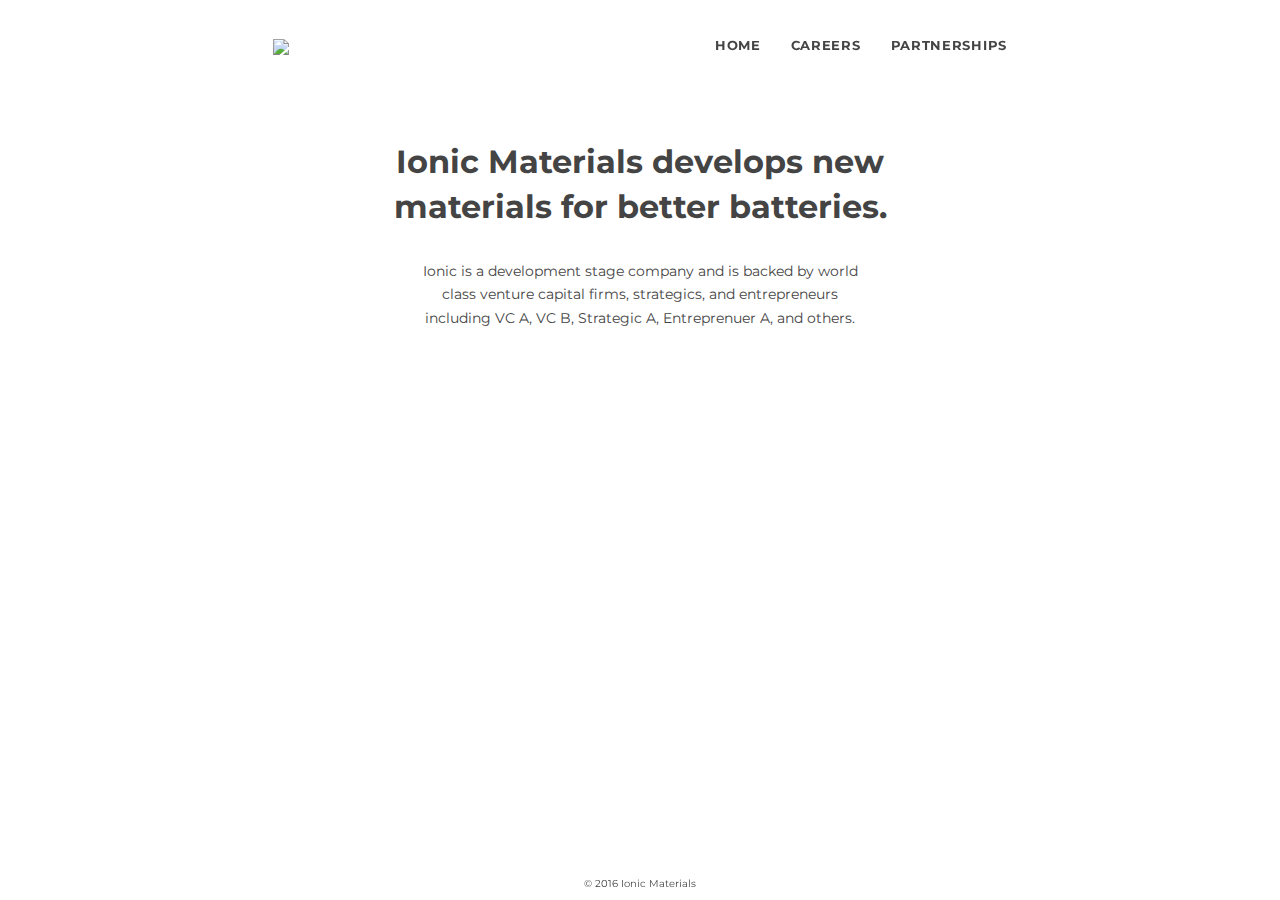
==== index.html @ e86f1b8c "initial design" ====
<!DOCTYPE html>
<html >
  <head>
    <meta charset="UTF-8">
    <title>Ionic</title>
    
    
    
    
        <link rel="stylesheet" href="css/style.css">

    
    
    
  </head>

  <body>

    <div id="header">
  <div class="header-content">
    <a class="nav" data-link="home">
      <img class="logo" src="https://dl.dropboxusercontent.com/s/o4ygp7wwa35erc0/Ionic-Materials_transparent.png"/>      
    </a>
    <div class="menu">
      <a class="desktop nav" data-link="home">Home</a>      
      <a class="desktop nav" data-link="careers">Careers</a>
      <a class="desktop nav" data-link="partnerships">Partnerships</a> 
    </div>
  </div>
</div>
<a class="mobile" href="#" id="open-mobile-menu">&equiv;</a>
<div class="header-spacer"></div>

<section class="content" data-page="home">
  <div class="headline">
    Ionic Materials develops new materials for better batteries.
  </div>
  <p class="body index">
    Ionic is a development stage company and is backed by world class venture capital firms, strategics, and entrepreneurs including VC A, VC B, Strategic A, Entreprenuer A, and others.
  </p> 
</section>

<section class="content hide" data-page="careers">
  <div class="headline">
    Careers
  </div>
  <div class="body">
    <p>
      Ionic is looking for talented and enthusiastic individuals to join our team. Open positions include:      
    </p>
    <li>Battery Scientists</li>
    <li>Battery Manufacturing Engineers</li>
    <li>Materials Scientists</li>
    <li>Polymer Manufacturing Experts</li>
    <li>R&D Technicians</li>
  </div> 
</section>

<section class="content hide" data-page="partnerships">
  <div class="headline">
    Partnerships
  </div>
  <p class="body">
    Ionic is discussing potential partnerships for R&D and manufacturing with many major materials companies, battery manufacturers, and device makers. If you are interested in a partnership with Ionic Materials, please contact <a href="mailto:partnerships@ionicmaterials.com">partnerships@ionicmaterials.com</a>.
  </p> 
</section>

<div class="footer">
  <div class="footer-content">
    &copy; 2016 Ionic Materials
  </div>
</div> 

<div id="mobile-menu" class="hide">
  <a id="close-mobile-menu">&Cross;</a>
  <a class="nav" data-link="home">Home</a>
  <a class="nav" data-link="careers">Careers</a>  
  <a class="nav" data-link="partnerships">Partnerships</a>
</div>
    <script src='http://cdnjs.cloudflare.com/ajax/libs/jquery/2.1.3/jquery.min.js'></script>

        <script src="js/index.js"></script>

    
    
    
  </body>
</html>
---- css/style.css ----
@import url(https://fonts.googleapis.com/css?family=Montserrat:400,700);
body, html {
  height: 100%;
  margin: 0;
  font-family: "Montserrat", sans-serif;
  color: #444;
  font-size: 14px;
  background: url(https://dl.dropboxusercontent.com/s/7ofhm16jgsny3mx/background-gradient.jpg) no-repeat center center fixed;
  background-size: cover;
}

p, li {
  line-height: 1.7;
}

a {
  cursor: pointer;
}

.content {
  padding: 0 15px;
}
.content .headline {
  max-width: 540px;
  margin: 50px auto 30px;
  font-size: 32px;
  line-height: 1.4;
  font-weight: 700;
  text-align: center;
}
@media only screen and (max-width: 480px) {
  .content .headline {
    font-size: 21px;
  }
}
.content .body {
  max-width: 600px;
  margin: 0 auto;
}
.content .body.index {
  text-align: center;
  max-width: 460px;
}
.content li {
  text-align: left;
  margin-left: 10px;
}
.content a {
  color: #0671B9;
  -webkit-transition: all 0.3s ease-out;
  transition: all 0.3s ease-out;
}
.content a:hover {
  background-color: #0671B9;
  color: white;
  text-decoration: none;
}

.header-spacer {
  height: 90px;
}

#header {
  position: fixed;
  width: 100%;
  height: 90px;
  line-height: 90px;
  -webkit-transition: all ease-out 0.5s;
  transition: all ease-out 0.5s;
}
#header.sticky {
  background-color: #F2F4F7;
  box-shadow: 0 0 3px #333;
}
#header .header-content {
  max-width: 760px;
  margin: 0 auto;
  vertical-align: middle;
  height: 100%;
  padding: 0 10px;
}
#header .logo {
  height: 42px;
  vertical-align: middle;
}
#header .menu {
  float: right;
}
#header a {
  color: #444;
  text-decoration: none;
  display: inline-block;
  padding: 0 13px;
  text-transform: uppercase;
  font-weight: 700;
  letter-spacing: 0.7px;
  font-size: 13px;
  -webkit-transition: all ease-out 0.3s;
  transition: all ease-out 0.3s;
  border-bottom: 0px solid #0671B9;
}
#header a:hover {
  background-color: rgba(0, 0, 0, 0.03);
  color: black;
  border-bottom-width: 5px;
}

.hide {
  display: none !important;
}

.footer {
  position: fixed;
  bottom: 0;
  width: 100%;
  text-align: center;
  font-size: 10px;
  margin: 100px 0 10px;
}
@media only screen and (max-width: 480px) {
  .footer {
    position: inherit;
  }
}

.mobile {
  display: none !important;
}

@media only screen and (max-width: 480px) {
  .mobile {
    display: inherit !important;
  }

  .desktop {
    display: none !important;
  }
}
#mobile-menu {
  z-index: 10;
  position: fixed;
  top: 0%;
  width: 100%;
  height: 100%;
  padding-top: 70px;
  background-color: rgba(0, 0, 0, 0.88);
  text-align: center;
  -webkit-transition: top ease-out 0.1s;
  transition: top ease-out 0.1s;
}
#mobile-menu a {
  display: block;
  color: white;
  text-decoration: none;
  font-size: 21px;
  padding: 10px 0;
}
#mobile-menu a:active, #mobile-menu a:hover {
  font-weight: 700;
}
#mobile-menu #close-mobile-menu {
  font-size: 80px;
  position: absolute;
  padding: 25px;
  right: -2px;
  top: -40px;
}
#mobile-menu.show {
  top: 0%;
}
#mobile-menu.hide {
  top: 100%;
}

#open-mobile-menu {
  text-decoration: none;
  font-size: 40px;
  right: 0px;
  top: -8px;
  padding: 20px;
  position: fixed;
  color: #444;
}

section {
  -webkit-animation: 0.5s enter;
          animation: 0.5s enter;
}

@-webkit-keyframes enter {
  from {
    opacity: 0;
  }
  to {
    opacity: 1;
  }
}

@keyframes enter {
  from {
    opacity: 0;
  }
  to {
    opacity: 1;
  }
}
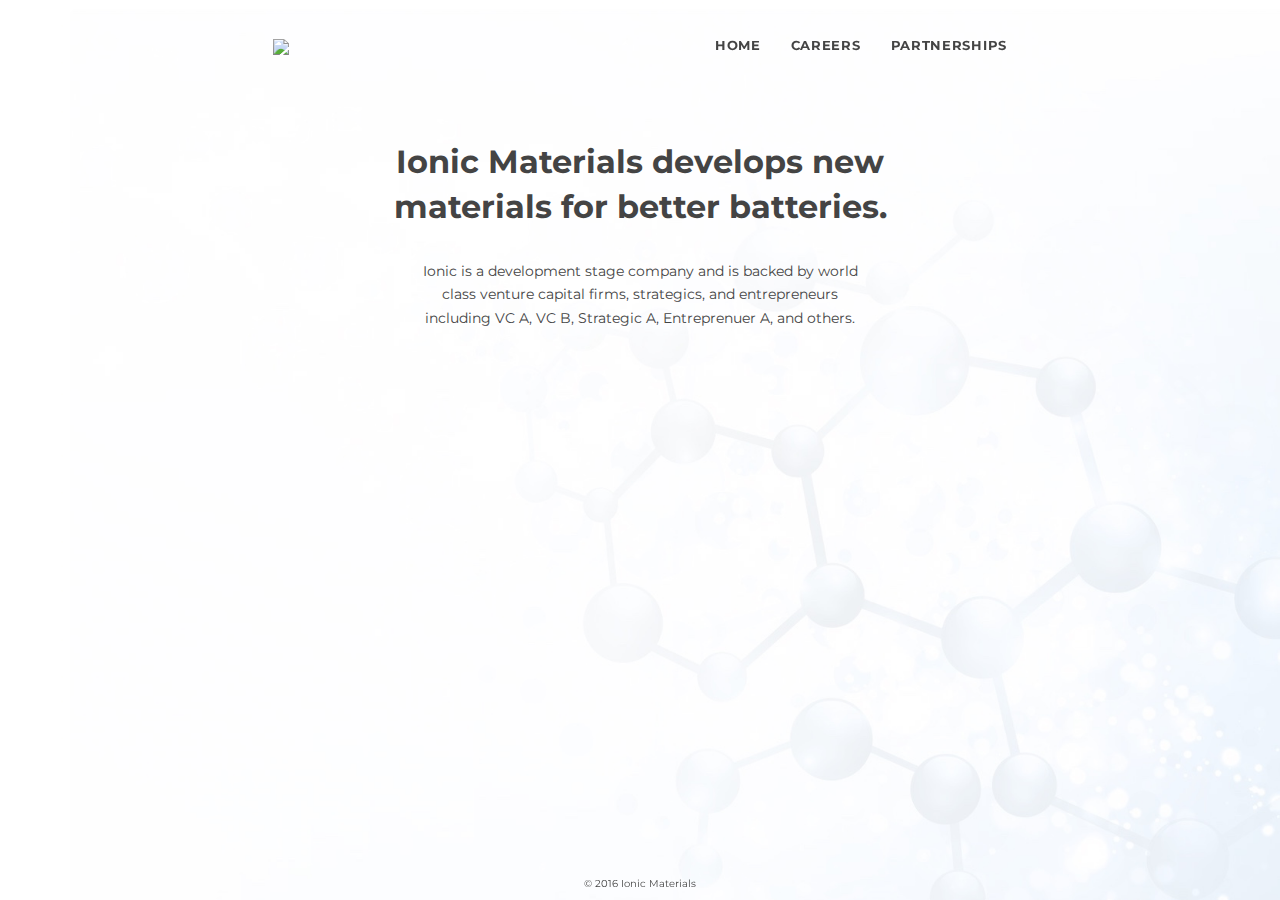
==== commit 6f9ba05c: "meta viewport tag" ====
--- a/index.html
+++ b/index.html
@@ -1,17 +1,18 @@
 <!DOCTYPE html>
 <html >
   <head>
+    <meta name="viewport" content="width=device-width, initial-scale=1.0, maximum-scale=1.0, user-scalable=no"/>
     <meta charset="UTF-8">
     <title>Ionic</title>
-    
-    
-    
-    
+
+
+
+
         <link rel="stylesheet" href="css/style.css">
 
-    
-    
-    
+
+
+
   </head>
 
   <body>
@@ -19,12 +20,12 @@
     <div id="header">
   <div class="header-content">
     <a class="nav" data-link="home">
-      <img class="logo" src="https://dl.dropboxusercontent.com/s/o4ygp7wwa35erc0/Ionic-Materials_transparent.png"/>      
+      <img class="logo" src="https://dl.dropboxusercontent.com/s/o4ygp7wwa35erc0/Ionic-Materials_transparent.png"/>
     </a>
     <div class="menu">
-      <a class="desktop nav" data-link="home">Home</a>      
+      <a class="desktop nav" data-link="home">Home</a>
       <a class="desktop nav" data-link="careers">Careers</a>
-      <a class="desktop nav" data-link="partnerships">Partnerships</a> 
+      <a class="desktop nav" data-link="partnerships">Partnerships</a>
     </div>
   </div>
 </div>
@@ -37,7 +38,7 @@
   </div>
   <p class="body index">
     Ionic is a development stage company and is backed by world class venture capital firms, strategics, and entrepreneurs including VC A, VC B, Strategic A, Entreprenuer A, and others.
-  </p> 
+  </p>
 </section>
 
 <section class="content hide" data-page="careers">
@@ -46,14 +47,14 @@
   </div>
   <div class="body">
     <p>
-      Ionic is looking for talented and enthusiastic individuals to join our team. Open positions include:      
+      Ionic is looking for talented and enthusiastic individuals to join our team. Open positions include:
     </p>
     <li>Battery Scientists</li>
     <li>Battery Manufacturing Engineers</li>
     <li>Materials Scientists</li>
     <li>Polymer Manufacturing Experts</li>
     <li>R&D Technicians</li>
-  </div> 
+  </div>
 </section>
 
 <section class="content hide" data-page="partnerships">
@@ -62,27 +63,27 @@
   </div>
   <p class="body">
     Ionic is discussing potential partnerships for R&D and manufacturing with many major materials companies, battery manufacturers, and device makers. If you are interested in a partnership with Ionic Materials, please contact <a href="mailto:partnerships@ionicmaterials.com">partnerships@ionicmaterials.com</a>.
-  </p> 
+  </p>
 </section>
 
 <div class="footer">
   <div class="footer-content">
     &copy; 2016 Ionic Materials
   </div>
-</div> 
+</div>
 
 <div id="mobile-menu" class="hide">
   <a id="close-mobile-menu">&Cross;</a>
   <a class="nav" data-link="home">Home</a>
-  <a class="nav" data-link="careers">Careers</a>  
+  <a class="nav" data-link="careers">Careers</a>
   <a class="nav" data-link="partnerships">Partnerships</a>
 </div>
     <script src='http://cdnjs.cloudflare.com/ajax/libs/jquery/2.1.3/jquery.min.js'></script>
 
         <script src="js/index.js"></script>
 
-    
-    
-    
+
+
+
   </body>
 </html>
--- a/css/style.css
+++ b/css/style.css
@@ -5,7 +5,7 @@
   font-family: "Montserrat", sans-serif;
   color: #444;
   font-size: 14px;
-  background: url(https://dl.dropboxusercontent.com/s/7ofhm16jgsny3mx/background-gradient.jpg) no-repeat center center fixed;
+  background: url(../assets/background.jpg) no-repeat center center fixed;
   background-size: cover;
 }
 
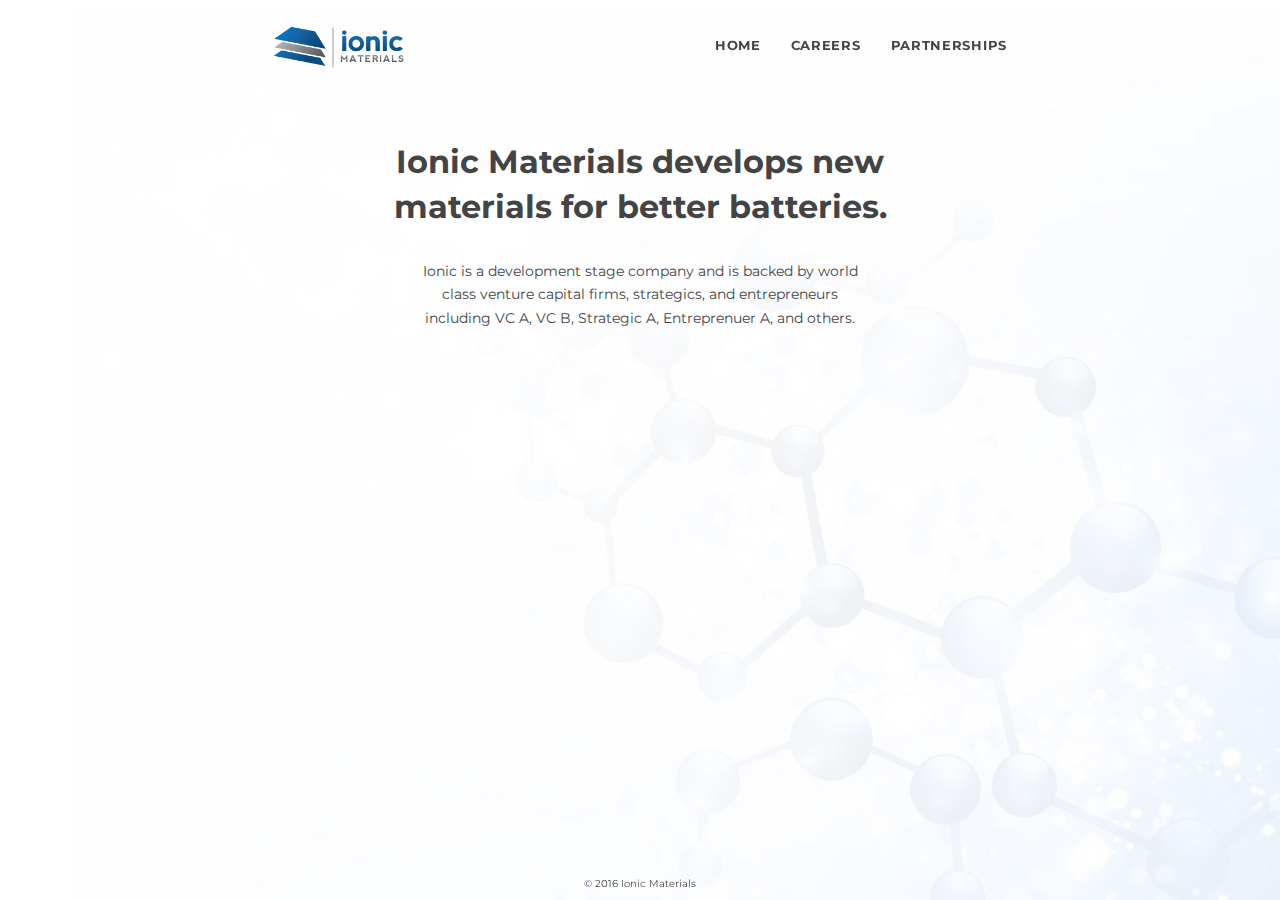
==== commit 77ce11e3: "local logo" ====
--- a/index.html
+++ b/index.html
@@ -20,7 +20,7 @@
     <div id="header">
   <div class="header-content">
     <a class="nav" data-link="home">
-      <img class="logo" src="https://dl.dropboxusercontent.com/s/o4ygp7wwa35erc0/Ionic-Materials_transparent.png"/>
+      <img class="logo" src="assets/logo.png"/>
     </a>
     <div class="menu">
       <a class="desktop nav" data-link="home">Home</a>
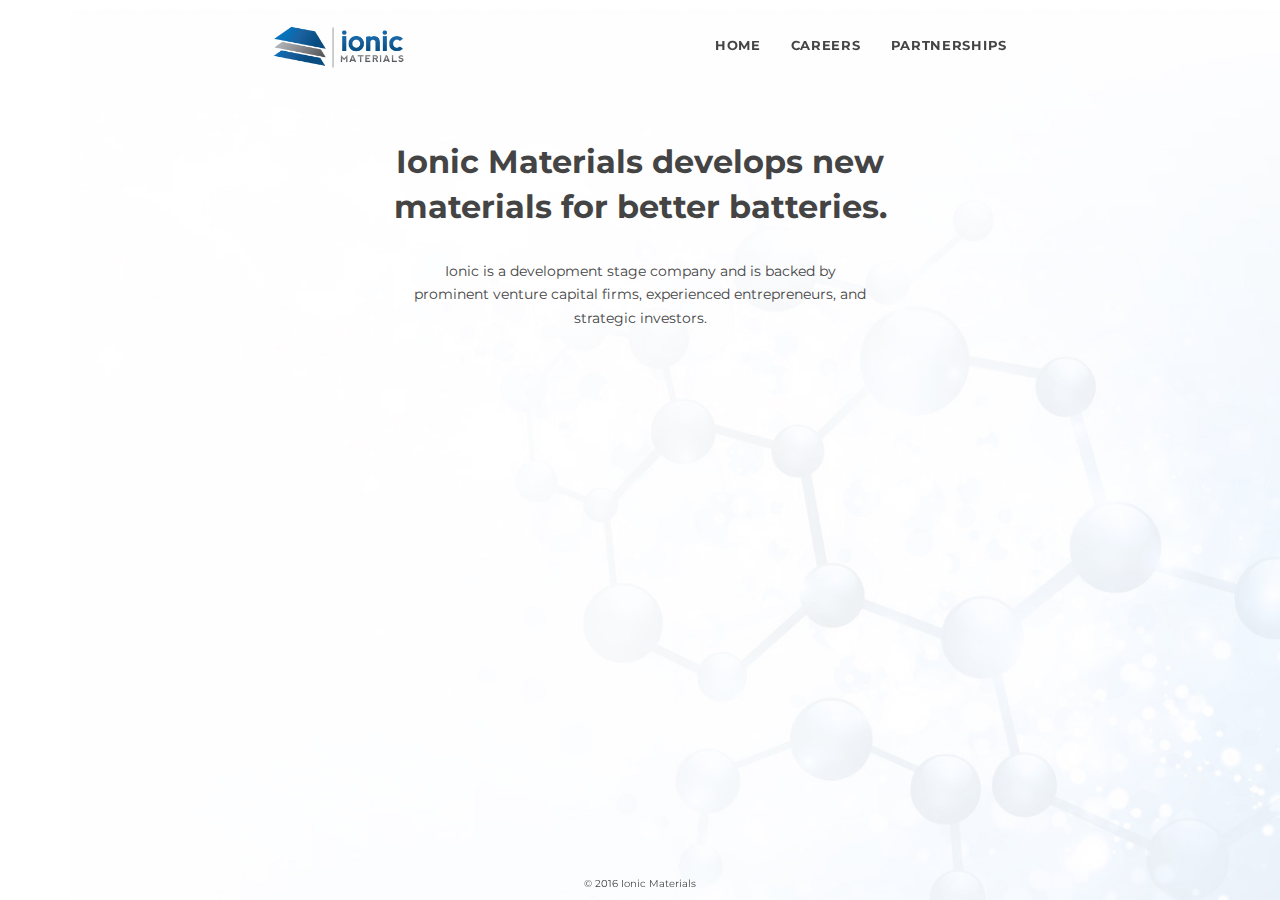
==== commit d371feec: "wording and style changes" ====
--- a/index.html
+++ b/index.html
@@ -37,8 +37,8 @@
     Ionic Materials develops new materials for better batteries.
   </div>
   <p class="body index">
-    Ionic is a development stage company and is backed by world class venture capital firms, strategics, and entrepreneurs including VC A, VC B, Strategic A, Entreprenuer A, and others.
-  </p>
+    Ionic is a development stage company and is backed by prominent venture capital firms, experienced entrepreneurs, and strategic investors.
+  </p> 
 </section>
 
 <section class="content hide" data-page="careers">
@@ -47,14 +47,17 @@
   </div>
   <div class="body">
     <p>
-      Ionic is looking for talented and enthusiastic individuals to join our team. Open positions include:
+      Ionic is looking for talented and enthusiastic individuals to join our team. Open positions include:      
     </p>
     <li>Battery Scientists</li>
     <li>Battery Manufacturing Engineers</li>
     <li>Materials Scientists</li>
     <li>Polymer Manufacturing Experts</li>
     <li>R&D Technicians</li>
-  </div>
+    <p>
+      Qualified applicants can reach us at <a href="mailto:contact@ionicmaterials.com">contact@ionicmaterials.com</a>.
+    </p>
+  </div> 
 </section>
 
 <section class="content hide" data-page="partnerships">
@@ -62,28 +65,28 @@
     Partnerships
   </div>
   <p class="body">
-    Ionic is discussing potential partnerships for R&D and manufacturing with many major materials companies, battery manufacturers, and device makers. If you are interested in a partnership with Ionic Materials, please contact <a href="mailto:partnerships@ionicmaterials.com">partnerships@ionicmaterials.com</a>.
-  </p>
+    Ionic collaborates with leading materials companies, battery manufacturers, and device makers. If you are interested in a partnership with Ionic Materials, please email <a href="mailto:contact@ionicmaterials.com">contact@ionicmaterials.com</a>.
+  </p> 
 </section>
 
 <div class="footer">
   <div class="footer-content">
     &copy; 2016 Ionic Materials
   </div>
-</div>
+</div> 
 
 <div id="mobile-menu" class="hide">
   <a id="close-mobile-menu">&Cross;</a>
   <a class="nav" data-link="home">Home</a>
-  <a class="nav" data-link="careers">Careers</a>
+  <a class="nav" data-link="careers">Careers</a>  
   <a class="nav" data-link="partnerships">Partnerships</a>
 </div>
     <script src='http://cdnjs.cloudflare.com/ajax/libs/jquery/2.1.3/jquery.min.js'></script>
 
         <script src="js/index.js"></script>
 
-
-
-
+    
+    
+    
   </body>
 </html>
--- a/css/style.css
+++ b/css/style.css
@@ -49,11 +49,11 @@
   color: #0671B9;
   -webkit-transition: all 0.3s ease-out;
   transition: all 0.3s ease-out;
+  text-decoration: none;
 }
 .content a:hover {
   background-color: #0671B9;
   color: white;
-  text-decoration: none;
 }
 
 .header-spacer {
@@ -95,14 +95,18 @@
   font-weight: 700;
   letter-spacing: 0.7px;
   font-size: 13px;
-  -webkit-transition: all ease-out 0.3s;
-  transition: all ease-out 0.3s;
+  -webkit-transition: all ease-out 0.15s;
+  transition: all ease-out 0.15s;
   border-bottom: 0px solid #0671B9;
 }
 #header a:hover {
   background-color: rgba(0, 0, 0, 0.03);
   color: black;
   border-bottom-width: 5px;
+}
+#header a:hover .logo {
+  -webkit-filter: saturate(0%) contrast(0%) brightness(40%);
+          filter: saturate(0%) contrast(0%) brightness(40%);
 }
 
 .hide {
@@ -181,26 +185,3 @@
   position: fixed;
   color: #444;
 }
-
-section {
-  -webkit-animation: 0.5s enter;
-          animation: 0.5s enter;
-}
-
-@-webkit-keyframes enter {
-  from {
-    opacity: 0;
-  }
-  to {
-    opacity: 1;
-  }
-}
-
-@keyframes enter {
-  from {
-    opacity: 0;
-  }
-  to {
-    opacity: 1;
-  }
-}
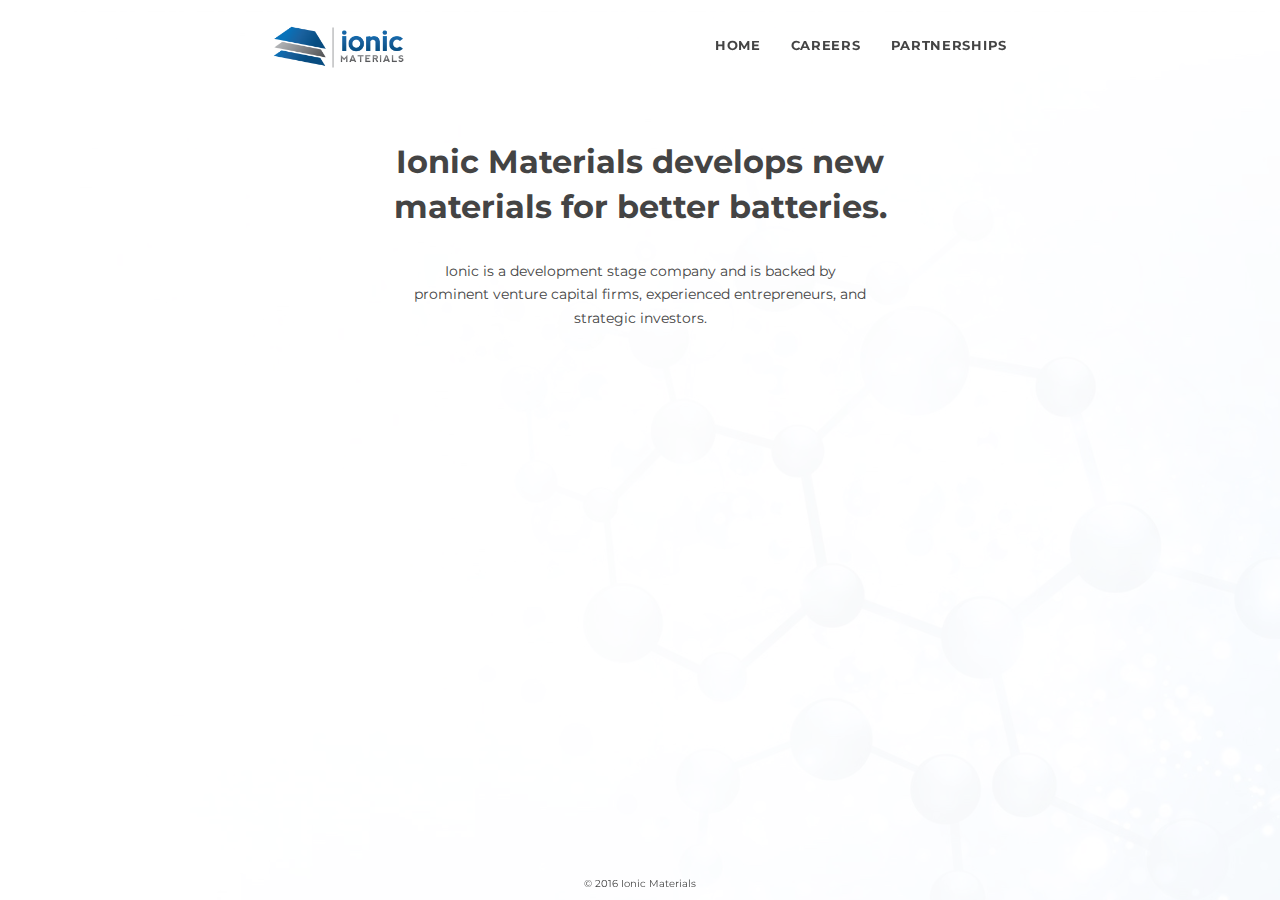
==== commit e1562fd1: "page title -> Ionic Materials" ====
--- a/index.html
+++ b/index.html
@@ -3,7 +3,7 @@
   <head>
     <meta name="viewport" content="width=device-width, initial-scale=1.0, maximum-scale=1.0, user-scalable=no"/>
     <meta charset="UTF-8">
-    <title>Ionic</title>
+    <title>Ionic Materials</title>
 
 
 
--- a/css/style.css
+++ b/css/style.css
@@ -7,6 +7,8 @@
   font-size: 14px;
   background: url(../assets/background.jpg) no-repeat center center fixed;
   background-size: cover;
+  background-color: rgba(255, 255, 255, 0.6);
+  background-blend-mode: lighten;
 }
 
 p, li {
@@ -99,14 +101,16 @@
   transition: all ease-out 0.15s;
   border-bottom: 0px solid #0671B9;
 }
-#header a:hover {
-  background-color: rgba(0, 0, 0, 0.03);
-  color: black;
-  border-bottom-width: 5px;
-}
-#header a:hover .logo {
-  -webkit-filter: saturate(0%) contrast(0%) brightness(40%);
-          filter: saturate(0%) contrast(0%) brightness(40%);
+@media only screen and (min-width: 480px) {
+  #header a:hover {
+    background-color: rgba(0, 0, 0, 0.03);
+    color: black;
+    border-bottom-width: 5px;
+  }
+  #header a:hover .logo {
+    -webkit-filter: saturate(0%) contrast(0%) brightness(40%);
+            filter: saturate(0%) contrast(0%) brightness(40%);
+  }
 }
 
 .hide {
